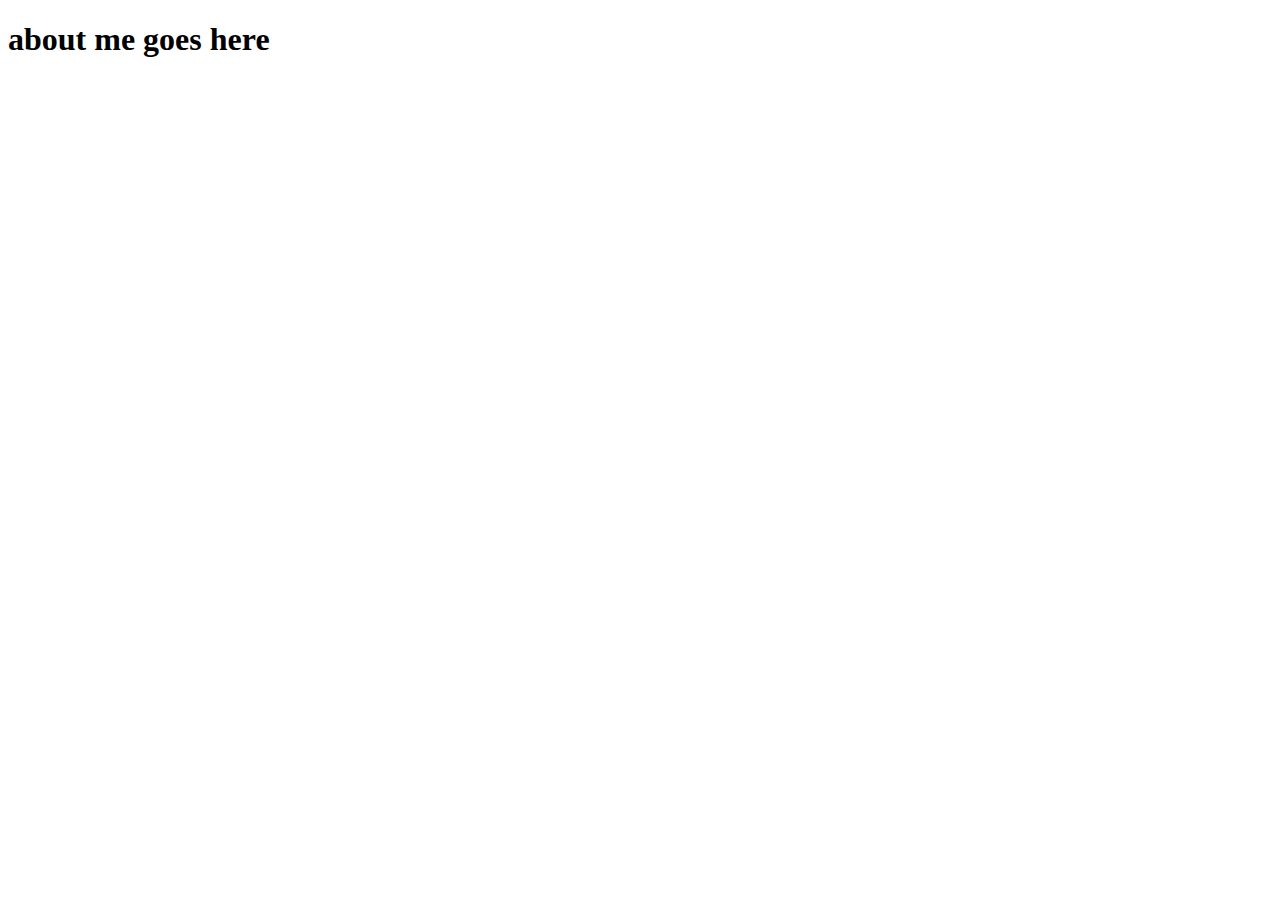
==== aboutme.html @ 68738167 "Add files via upload" ====
<!DOCTYPE html>
<html lang="en">
<head>
    <meta charset="UTF-8">
    <meta name="viewport" content="width=device-width, initial-scale=1.0">
    <title>Document</title>
</head>


<body>
    
    <h1>about me goes here</h1>

</body>


</html>
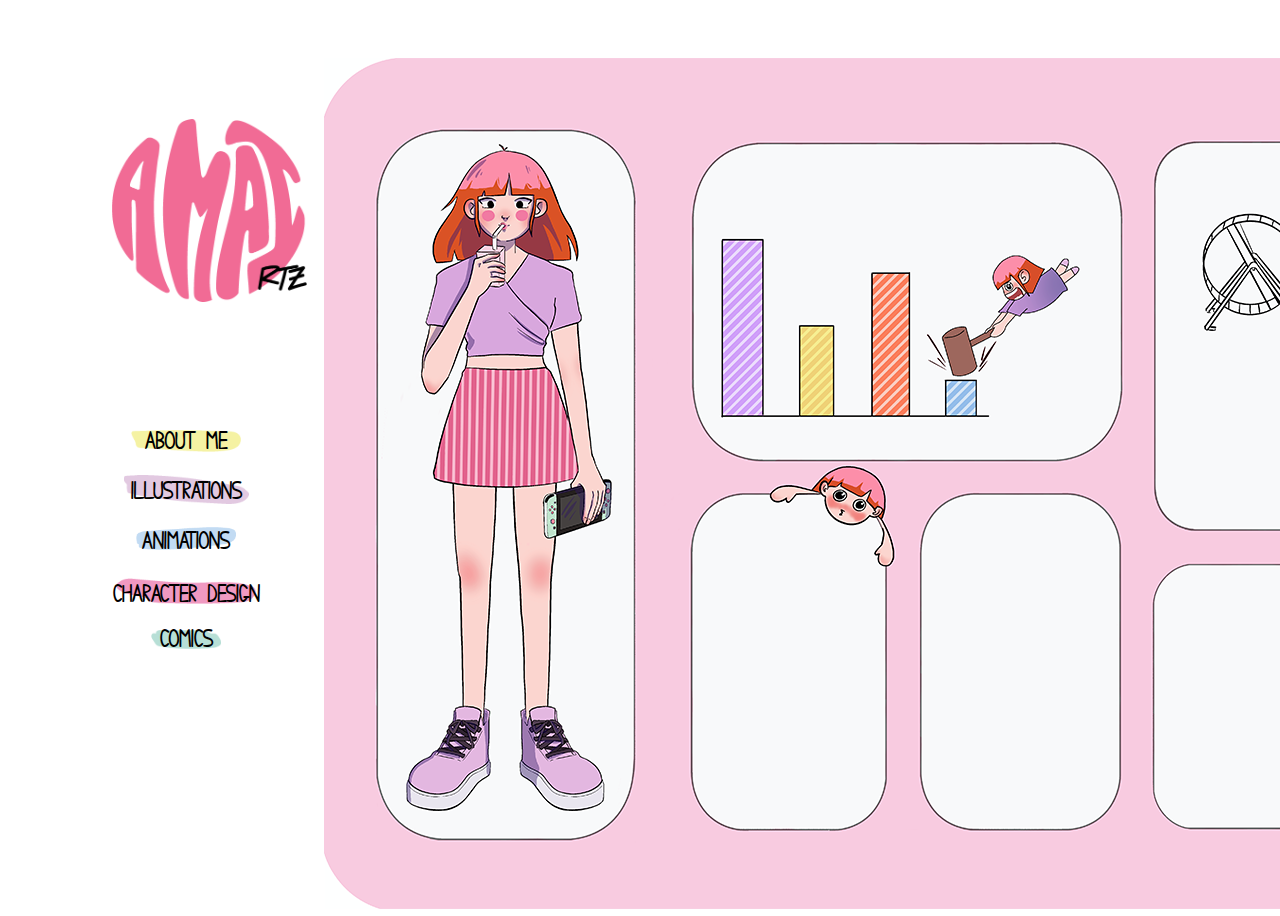
==== commit 085f5807: "Add files via upload" ====
--- a/aboutme.html
+++ b/aboutme.html
@@ -3,13 +3,57 @@
 <head>
     <meta charset="UTF-8">
     <meta name="viewport" content="width=device-width, initial-scale=1.0">
-    <title>Document</title>
+    <title>amairtz</title>
+    <link rel="stylesheet" href="css/about.css">
+    <!-- https://www.favicon.cc/-->
+    <link rel='icon' href="images/favicon.ico">
 </head>
 
 
 <body>
     
-    <h1>about me goes here</h1>
+    <div id="boxmodel">
+        <header>
+          <div id="logoo">
+             <a href="./index.html"><img id="logo" src="images/Logo_1_png.png"></img></a>
+         </div>
+      </header>
+
+        <div class="subheaderlinks">
+            <ul style="list-style-type:none;">
+                <a href="./aboutme.html" target="_blank"><li id="aboutme"> ABOUT ME</li></a>
+                <a href="./illustrations.html" target="_blank"><li id="illustrations"> ILLUSTRATIONS</li></a>
+                <a href="./animations.html" target="_blank"><li id="animations"> ANIMATIONS</li></a>
+                <a href="./characterdesign.html" target="_blank"><li id="characterdesign"> CHARACTER DESIGN</li></a>
+                <a href="./comics.html" target="_blank"><li id="comics"> COMICS</li></a>
+            </ul>
+        </div>
+
+        <div id="introduction">
+            <img src="images/me_placeholder2.png"></img>
+
+        </div>
+
+            <!-- <div>
+                Lorem ipsum dolor sit amet, consectetur adipiscing elit.<br> 
+                Donec rhoncus blandit risus, ut euismod odio<br>
+                sagittis et. Morbi ligula turpis, consequat sit amet libero<br> 
+                eu, interdum facilisis orci. Nullam sollicitudin tellus eget<br>
+                turpis sodales pulvinar. Nam ligula sapien, bibendum ac risus<br>
+                a, finibus tristique lectus. Vestibulum ante ipsum primis in<br>
+                faucibus orci luctus et ultrices posuere cubilia curae;<br>
+                Proin vulputate dapibus odio ac facilisis. Phasellus pulvinar<br>
+                lobortis ex, ac cursus massa congue id. Maecenas<br>
+                bibendum quam ac laoreet. Nullam lacinia dapibus massa id<br>
+                sodales. Donec eu quam sem. Etiam quis tellus suscipit,<br>
+                consectetur nisi ut, bibendum tortor. Class aptent taciti<br>
+                sociosqu ad litora torquent per conubia nostra, per inceptos<br>
+                himenaeos. Ut tellus ex, vulputate eget felis ut, semper<br>
+                pulvinar orci.
+            
+            </div> -->
+
+    </div>
 
 </body>
 
--- a/css/about.css
+++ b/css/about.css
@@ -0,0 +1,95 @@
+#boxmodel {
+    display: grid;
+    grid-template-columns: 25% 40% 35% ;
+    grid-template-rows: 35% 65%;
+    height: 100vh;
+}
+
+#logoo {
+    grid-column: 1 / span 1;
+    grid-row: 1 / span 1;
+}
+    
+#logo {
+    width: 195px;
+    margin-top: 35%;
+    margin-left: 33%;
+}
+
+
+
+
+@font-face {
+    src: url(../fonts/IHateComicSans.ttf);
+    font-family: ihatecomicsans;  
+  }
+  
+  #aboutme {
+      background-image: url(../images/text_background_yellow.png);
+      background-repeat: no-repeat;
+      padding-top: 10px;
+      background-size: 110px;
+      background-position:center;
+      padding-top: 5px;
+  }
+  
+  #illustrations {
+      background-image: url(../images/text_background_purple.png);
+      background-repeat: no-repeat;
+      padding-top: 10px;
+      background-size: 125px;
+      background-position:center;
+  }
+  
+  #animations {
+      background-image: url(../images/text_background_blue.png);
+      background-repeat: no-repeat;
+      padding-top: 10px;
+      background-size: 100px;
+      background-position:center;
+  }
+  
+  #characterdesign {
+      background-image: url(../images/text_background_pink.png);
+      background-repeat: no-repeat;
+      padding-top: 13px;
+      background-size: 140px;
+      background-position:center;
+  }
+  
+  #comics {
+      background-image: url(../images/text_background_green.png);
+      background-repeat: no-repeat;
+      padding-top: 15px;
+      background-size: 70px;
+      background-position:center;
+      padding-top: 5px;
+  }
+  
+  .subheaderlinks a {
+      text-decoration: none; color: black;
+      font-family: ihatecomicsans;
+      font-size: 22px;
+      text-align: center;
+      line-height: 40px;
+      
+  }
+  
+  .subheaderlinks {
+      grid-column: 1 / span 1;
+      grid-row: 2 / span 1;
+      padding-top: 80px;
+  }
+  
+
+  #introduction {
+      padding-top: 50px;
+      grid-column: 2 / span 1;
+      grid-row: 1 / span 2;
+  }
+
+  /* div {
+    grid-column: 3 / span 1;
+    grid-row: 1 / span 2;
+    text-align: justify;
+  } */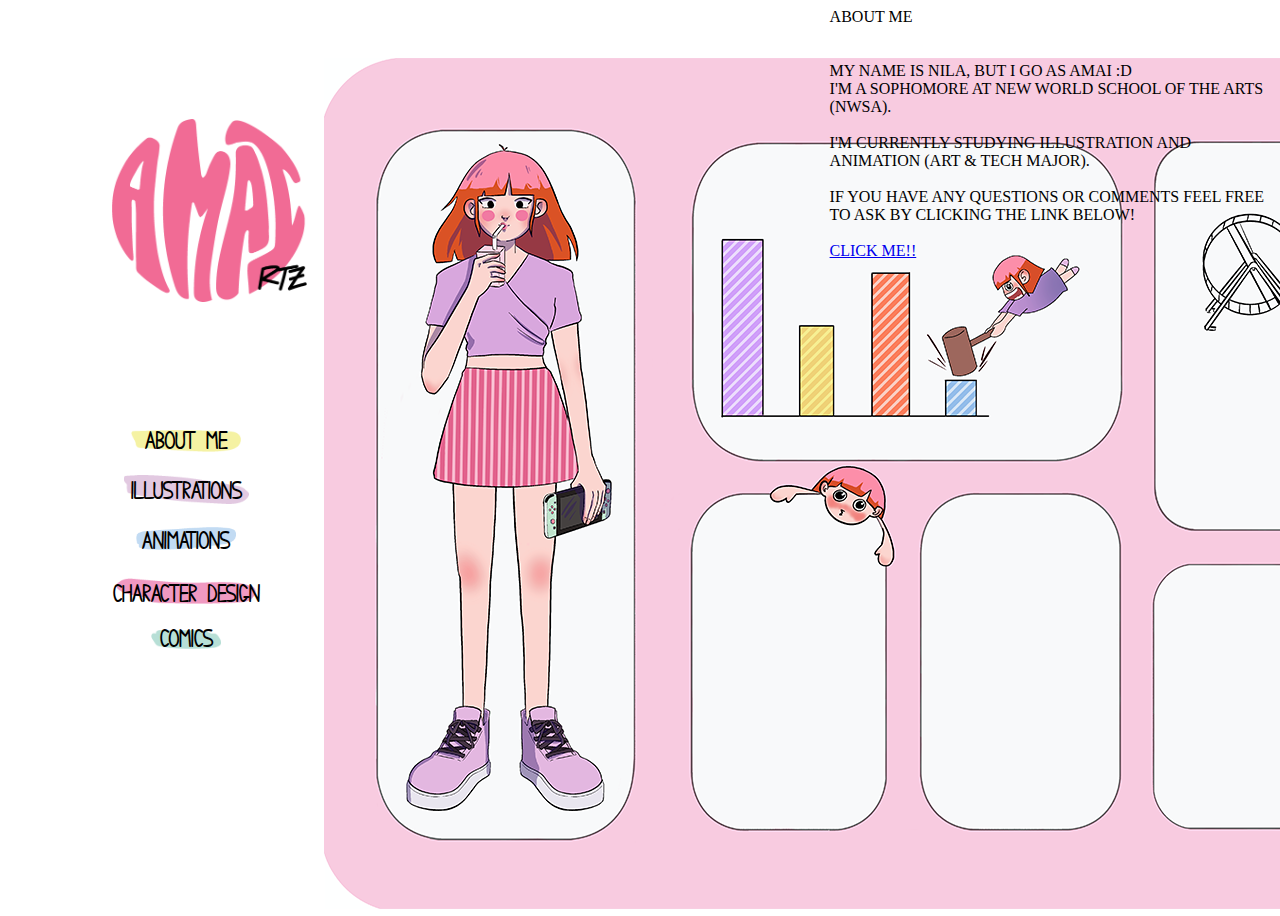
==== commit cfd83b07: "Add files via upload" ====
--- a/aboutme.html
+++ b/aboutme.html
@@ -1,5 +1,6 @@
 <!DOCTYPE html>
 <html lang="en">
+
 <head>
     <meta charset="UTF-8">
     <meta name="viewport" content="width=device-width, initial-scale=1.0">
@@ -11,47 +12,61 @@
 
 
 <body>
-    
+
     <div id="boxmodel">
         <header>
-          <div id="logoo">
-             <a href="./index.html"><img id="logo" src="images/Logo_1_png.png"></img></a>
-         </div>
-      </header>
+            <div id="logoo">
+                <a href="./index.html"><img id="logo" src="images/Logo_1_png.png"></img></a>
+            </div>
+        </header>
 
         <div class="subheaderlinks">
             <ul style="list-style-type:none;">
-                <a href="./aboutme.html" target="_blank"><li id="aboutme"> ABOUT ME</li></a>
-                <a href="./illustrations.html" target="_blank"><li id="illustrations"> ILLUSTRATIONS</li></a>
-                <a href="./animations.html" target="_blank"><li id="animations"> ANIMATIONS</li></a>
-                <a href="./characterdesign.html" target="_blank"><li id="characterdesign"> CHARACTER DESIGN</li></a>
-                <a href="./comics.html" target="_blank"><li id="comics"> COMICS</li></a>
+                <a href="./aboutme.html" target="_blank">
+                    <li id="aboutme"> ABOUT ME</li>
+                </a>
+                <a href="./illustrations.html" target="_blank">
+                    <li id="illustrations"> ILLUSTRATIONS</li>
+                </a>
+                <a href="./animations.html" target="_blank">
+                    <li id="animations"> ANIMATIONS</li>
+                </a>
+                <a href="./characterdesign.html" target="_blank">
+                    <li id="characterdesign"> CHARACTER DESIGN</li>
+                </a>
+                <a href="./comics.html" target="_blank">
+                    <li id="comics"> COMICS</li>
+                </a>
             </ul>
         </div>
 
         <div id="introduction">
-            <img src="images/me_placeholder2.png"></img>
+            <img id="centerImage" src="images/me_placeholder2.png"></img>
+        </div>
+
+        <div id="paragraph">
+            <span class="font1"> ABOUT ME </span> <br>
+            <br>
+            <br>
+            <span class="font2"> MY NAME IS NILA, BUT I GO AS AMAI :D <br>
+                
+                I'M A SOPHOMORE AT NEW WORLD SCHOOL OF THE ARTS (NWSA).<br>
+                <br>
+                
+                I'M CURRENTLY STUDYING ILLUSTRATION AND ANIMATION (ART & TECH MAJOR). <br>
+                <br>
+                
+                IF YOU HAVE ANY QUESTIONS OR COMMENTS FEEL FREE TO ASK 
+                BY CLICKING THE LINK BELOW!<br>
+                <br> </span>
+                
+                <span class="font3">
+                <a href="./contact.html" target="_blank"> CLICK ME!! </a>
+                </span>
+                
+            </p>
 
         </div>
-
-            <!-- <div>
-                Lorem ipsum dolor sit amet, consectetur adipiscing elit.<br> 
-                Donec rhoncus blandit risus, ut euismod odio<br>
-                sagittis et. Morbi ligula turpis, consequat sit amet libero<br> 
-                eu, interdum facilisis orci. Nullam sollicitudin tellus eget<br>
-                turpis sodales pulvinar. Nam ligula sapien, bibendum ac risus<br>
-                a, finibus tristique lectus. Vestibulum ante ipsum primis in<br>
-                faucibus orci luctus et ultrices posuere cubilia curae;<br>
-                Proin vulputate dapibus odio ac facilisis. Phasellus pulvinar<br>
-                lobortis ex, ac cursus massa congue id. Maecenas<br>
-                bibendum quam ac laoreet. Nullam lacinia dapibus massa id<br>
-                sodales. Donec eu quam sem. Etiam quis tellus suscipit,<br>
-                consectetur nisi ut, bibendum tortor. Class aptent taciti<br>
-                sociosqu ad litora torquent per conubia nostra, per inceptos<br>
-                himenaeos. Ut tellus ex, vulputate eget felis ut, semper<br>
-                pulvinar orci.
-            
-            </div> -->
 
     </div>
 
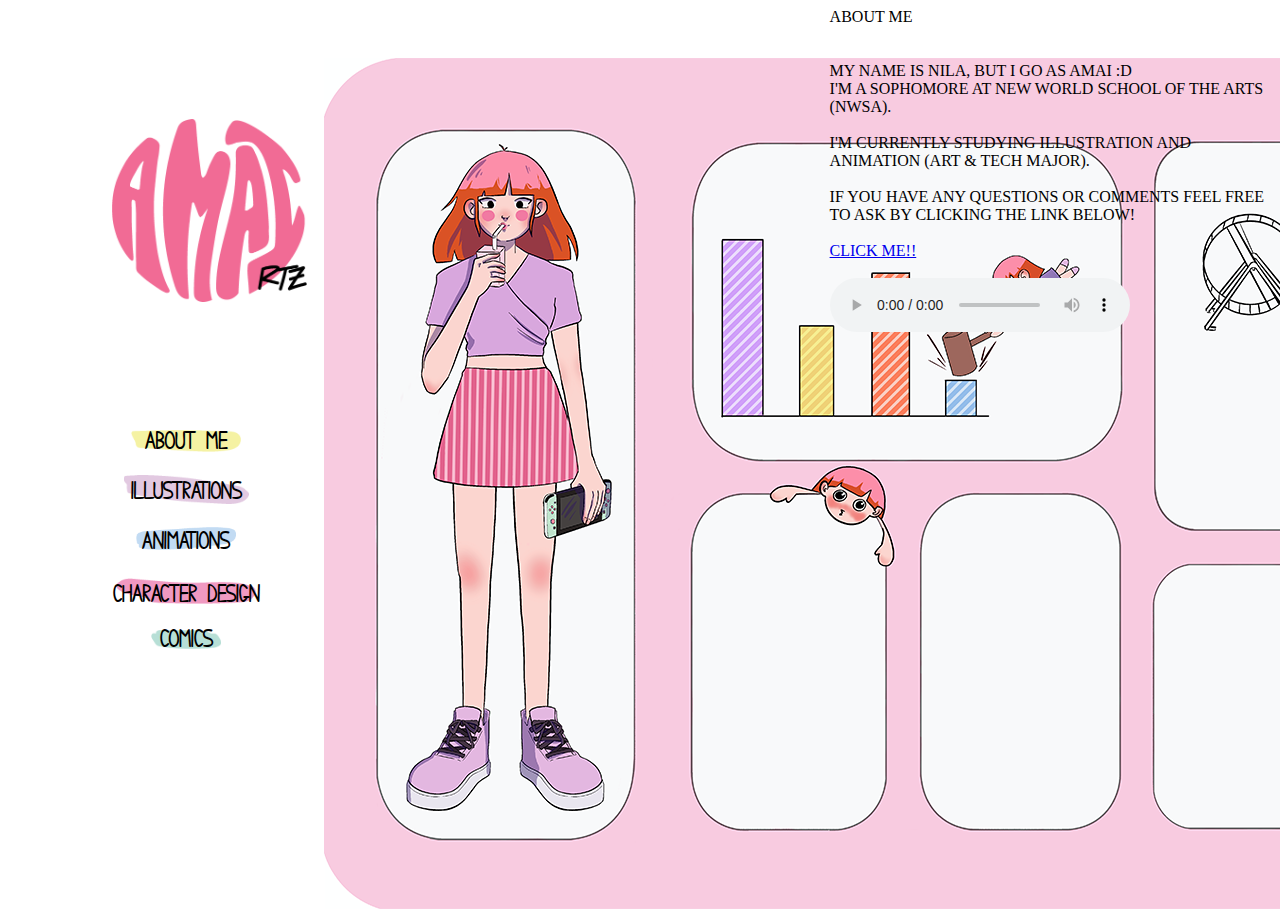
==== commit 87e77617: "Add files via upload" ====
--- a/aboutme.html
+++ b/aboutme.html
@@ -22,19 +22,19 @@
 
         <div class="subheaderlinks">
             <ul style="list-style-type:none;">
-                <a href="./aboutme.html" target="_blank">
+                <a href="./aboutme.html">
                     <li id="aboutme"> ABOUT ME</li>
                 </a>
-                <a href="./illustrations.html" target="_blank">
+                <a href="./illustrations.html">
                     <li id="illustrations"> ILLUSTRATIONS</li>
                 </a>
-                <a href="./animations.html" target="_blank">
+                <a href="./animations.html">
                     <li id="animations"> ANIMATIONS</li>
                 </a>
-                <a href="./characterdesign.html" target="_blank">
+                <a href="./characterdesign.html">
                     <li id="characterdesign"> CHARACTER DESIGN</li>
                 </a>
-                <a href="./comics.html" target="_blank">
+                <a href="./comics.html">
                     <li id="comics"> COMICS</li>
                 </a>
             </ul>
@@ -62,7 +62,16 @@
                 
                 <span class="font3">
                 <a href="./contact.html" target="_blank"> CLICK ME!! </a>
-                </span>
+                </span> <br>
+
+                <br>
+
+                <!-- <span class="audio1"> -->
+                    <audio controls
+                        src="./audio/SpaceGirl.mp3" type="audio.mpeg">
+                            <code>audio</code>element
+                    </audio>
+                <!-- </span> -->
                 
             </p>
 
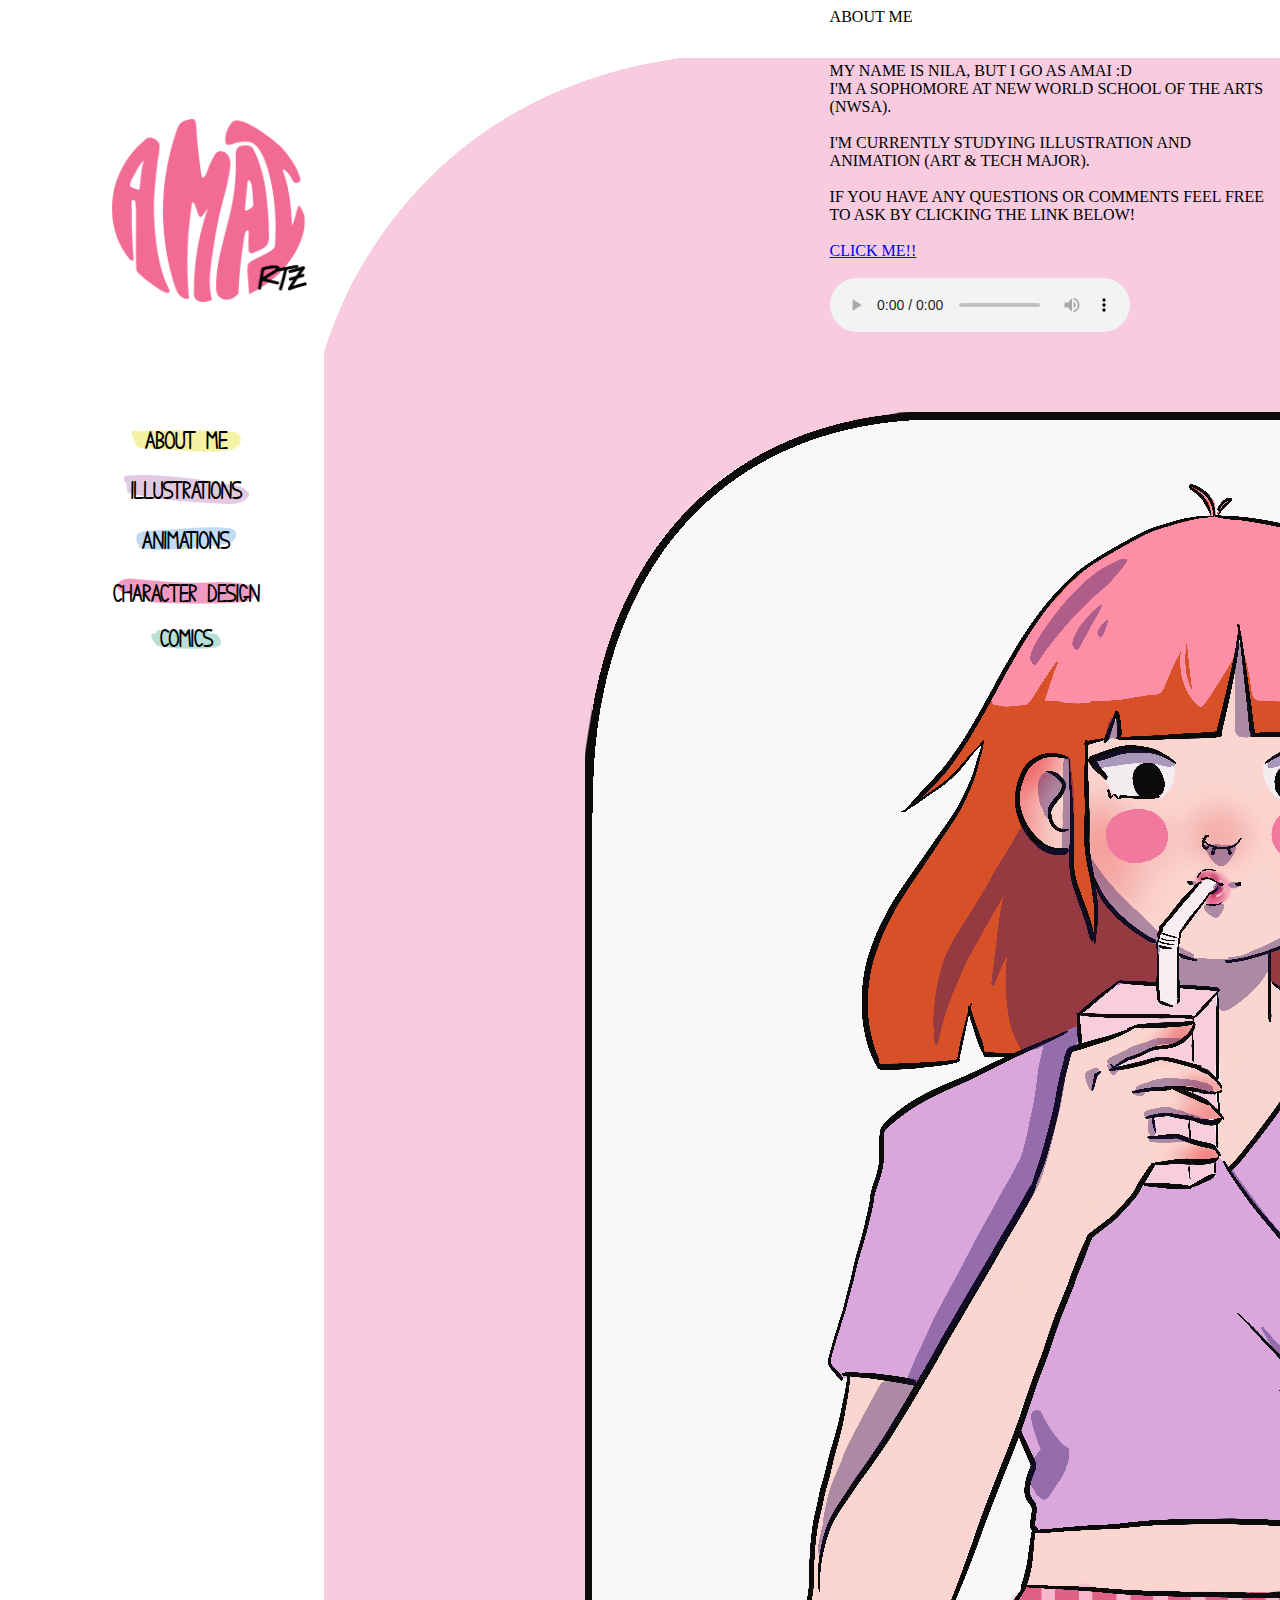
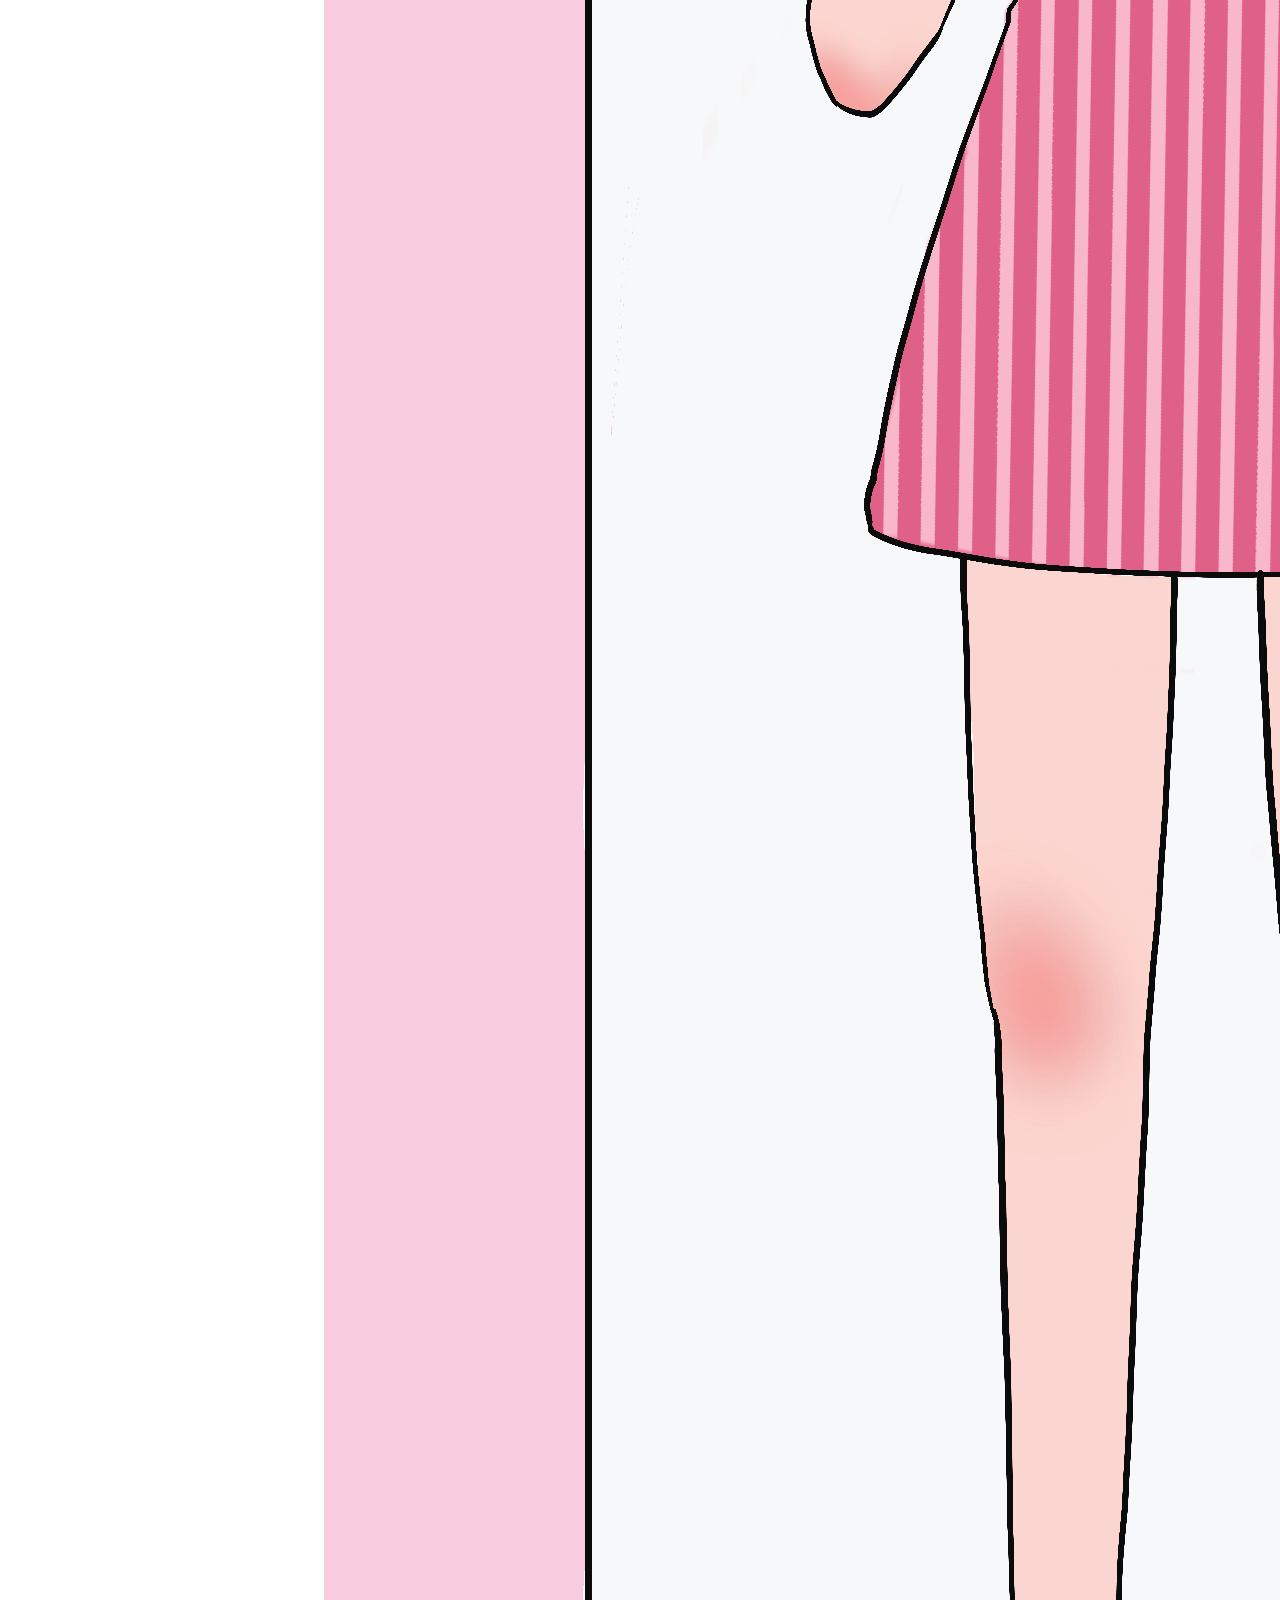
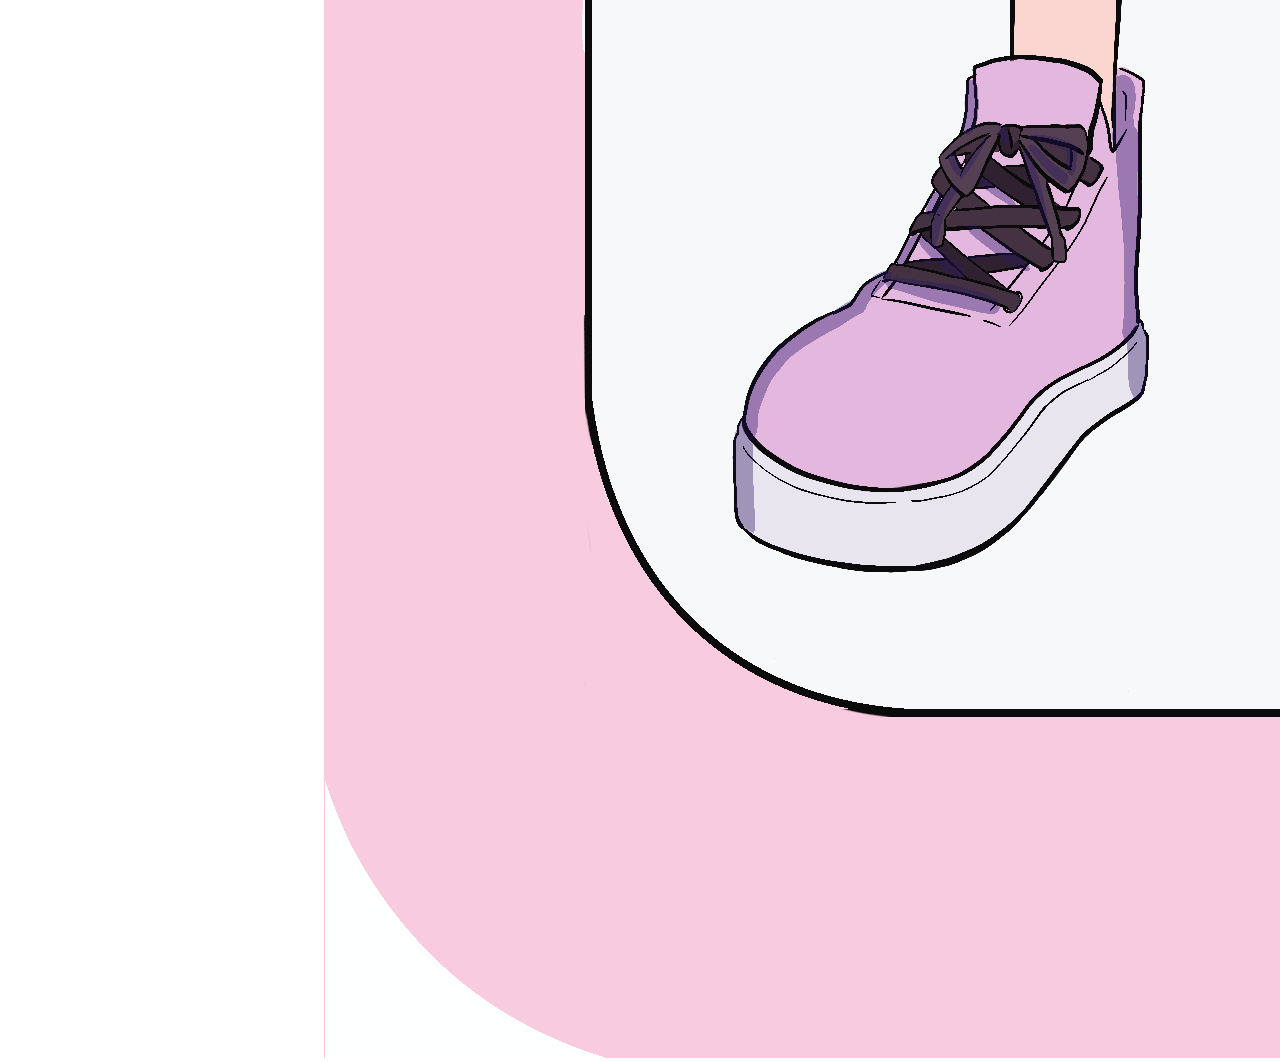
==== commit 626bdc5d: "Add files via upload" ====
--- a/aboutme.html
+++ b/aboutme.html
@@ -41,7 +41,7 @@
         </div>
 
         <div id="introduction">
-            <img id="centerImage" src="images/me_placeholder2.png"></img>
+            <img id="centerImage" src="images/meettheartist.png"></img>
         </div>
 
         <div id="paragraph">
@@ -66,12 +66,10 @@
 
                 <br>
 
-                <!-- <span class="audio1"> -->
                     <audio controls
                         src="./audio/SpaceGirl.mp3" type="audio.mpeg">
                             <code>audio</code>element
                     </audio>
-                <!-- </span> -->
                 
             </p>
 
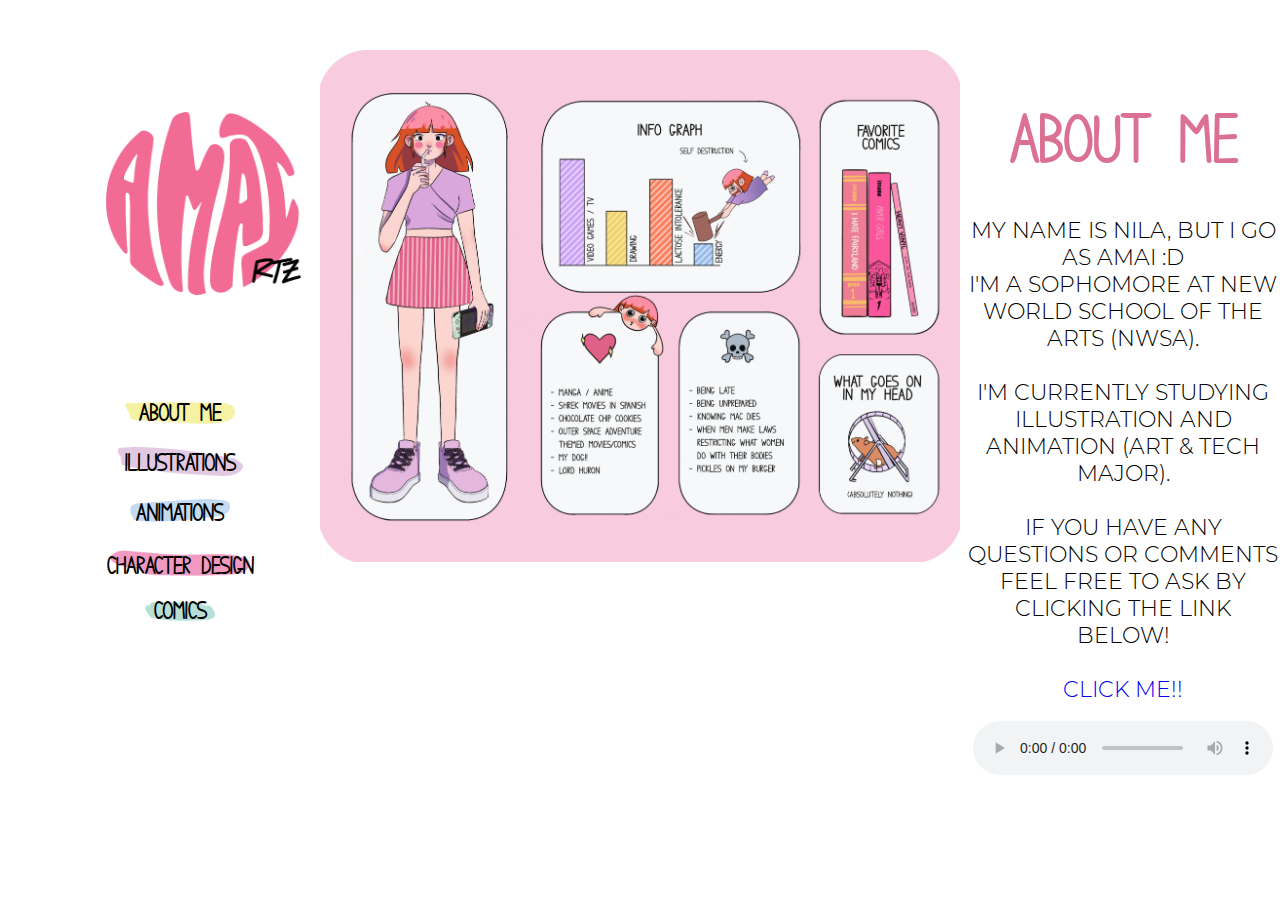
==== commit 0e4a042e: "Add files via upload" ====
--- a/aboutme.html
+++ b/aboutme.html
@@ -4,7 +4,7 @@
 <head>
     <meta charset="UTF-8">
     <meta name="viewport" content="width=device-width, initial-scale=1.0">
-    <title>amairtz</title>
+    <title>About Me</title>
     <link rel="stylesheet" href="css/about.css">
     <!-- https://www.favicon.cc/-->
     <link rel='icon' href="images/favicon.ico">
--- a/css/about.css
+++ b/css/about.css
@@ -1,7 +1,13 @@
+html,body{
+    margin:0;
+    padding:0;
+}
+
+
 #boxmodel {
     display: grid;
-    grid-template-columns: 25% 40% 35% ;
-    grid-template-rows: 35% 65%;
+    grid-template-columns: 25vw 40vw 35vw ;
+    grid-template-rows: 35vh 65vh;
     height: 100vh;
 }
 
@@ -24,6 +30,11 @@
     font-family: ihatecomicsans;  
   }
   
+@font-face {
+    src: url(../fonts/Montserrat-Light.ttf);
+    font-family: montserrat;
+}
+
   #aboutme {
       background-image: url(../images/text_background_yellow.png);
       background-repeat: no-repeat;
@@ -78,18 +89,55 @@
   .subheaderlinks {
       grid-column: 1 / span 1;
       grid-row: 2 / span 1;
-      padding-top: 80px;
+      /* padding-top: 80px; */
+      width: 70%;
+      margin: auto;
+      margin-top: 60px;
   }
   
+    #introduction {
+        grid-column: 2;
+        grid-row: 1 / span 2;
+    }
+  
+    #centerImage{
+      padding-top: 50px;
+      max-width:50vw;
+    }
+  
+     #description {
+      grid-column: 3 ;
+      grid-row: 1 / span 2;
+      padding:5%;
+    } 
 
-  #introduction {
-      padding-top: 50px;
-      grid-column: 2 / span 1;
-      grid-row: 1 / span 2;
-  }
+    #paragraph {
+        grid-column: 3 / span 1;
+        grid-row: 1 / span 2;
+        padding-top: 25%;
+        padding-left: 30%;
+        text-align: center;
+    }
 
-  /* div {
-    grid-column: 3 / span 1;
-    grid-row: 1 / span 2;
-    text-align: justify;
-  } */+
+    .font1 {
+        text-decoration: none; color: palevioletred;
+        font-family: ihatecomicsans;
+        font-size: 60px;
+    }
+
+    .font2 {
+        text-decoration: none; color: black;
+        font-family: montserrat;
+        font-size: 22px;
+    }
+
+    .font3 {
+        color: mediumslateblue;
+        font-family: montserrat;
+        font-size: 22px;
+    }
+
+    #paragraph a {
+        text-decoration: none;
+    }